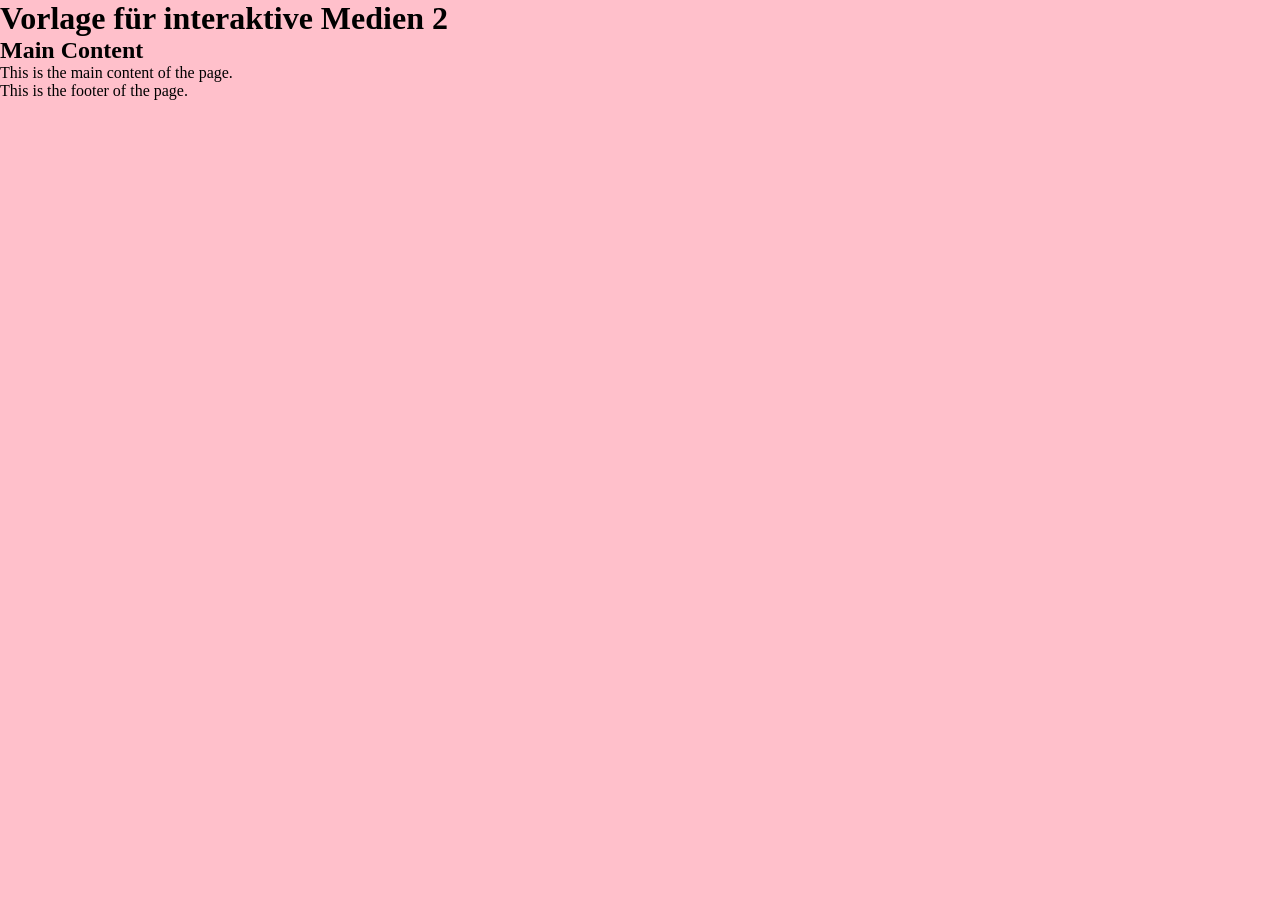
==== index.html @ cc128ef6 "Initial commit" ====
<!DOCTYPE html>
<html lang="de">
<head>
    <meta charset="UTF-8">
    <meta name="viewport" content="width=device-width, initial-scale=1.0">
    <title>Cocktail API</title>
    <link rel="stylesheet" href="css/style.css">
</head>
<body>
    <header>
        <h1>Vorlage für interaktive Medien 2</h1>

    </header>
    <main>
        <h2>Main Content</h2>
        <p>This is the main content of the page.</p>

    </main>
    <footer>
        <p>This is the footer of the page.</p>

    </footer>
    <script src="js/script.js" type="module"></script>
</body>
</html>
---- css/style.css ----
* {
    margin: 0;
    padding: 0;
    box-sizing: border-box;
}


body {
    background-color: pink;
}
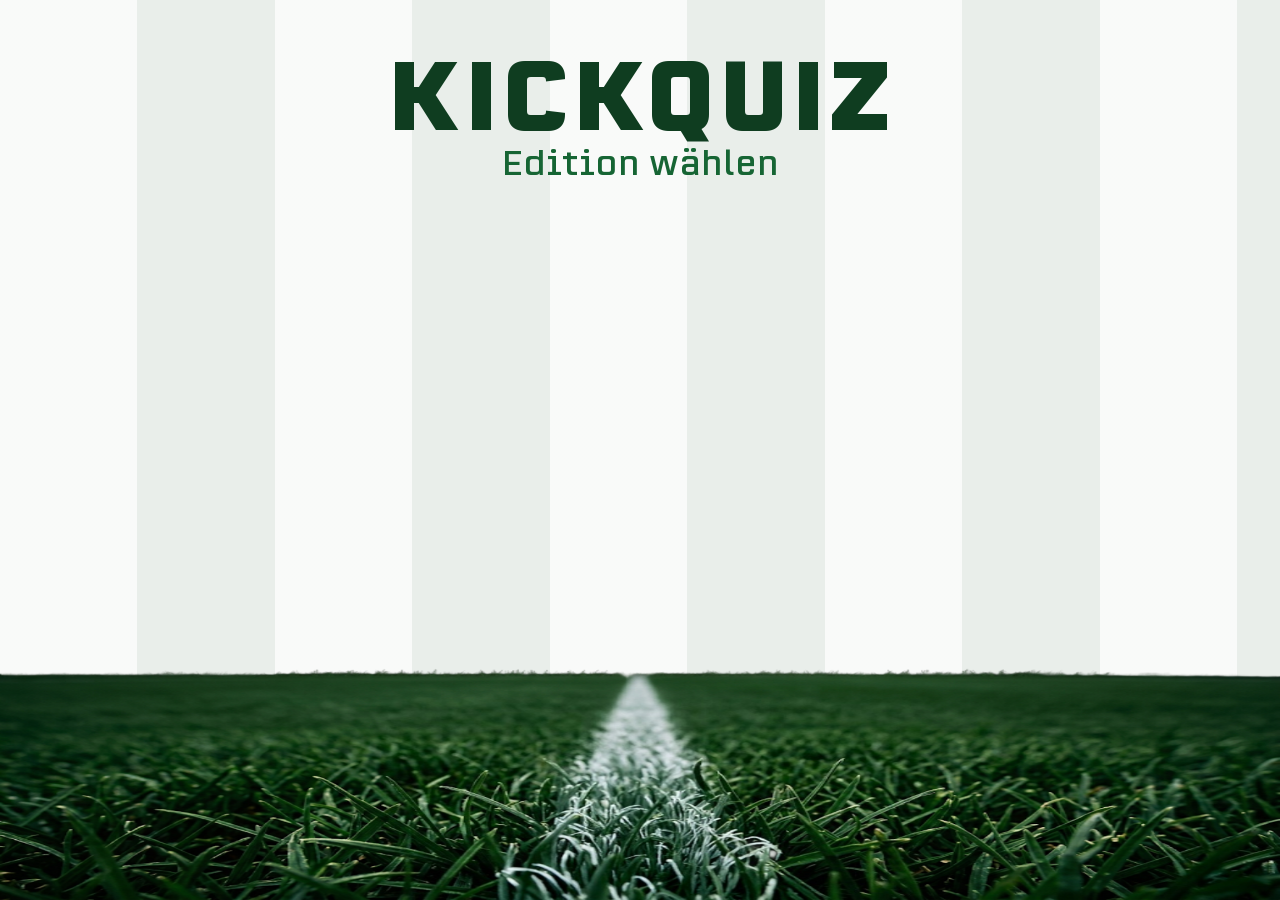
==== commit 3a49653b: "Website done" ====
--- a/index.html
+++ b/index.html
@@ -3,23 +3,181 @@
 <head>
     <meta charset="UTF-8">
     <meta name="viewport" content="width=device-width, initial-scale=1.0">
-    <title>Cocktail API</title>
+    <title>KickQuiz</title>
+
+    <!-- Roboto Slab von Google Fonts (für Frage-Text und Antwort-Buttons) -->
+    <link rel="preconnect" href="https://fonts.googleapis.com">
+    <link rel="preconnect" href="https://fonts.gstatic.com" crossorigin>
+    <link href="https://fonts.googleapis.com/css2?family=Roboto+Slab:wght@400;500;700&display=swap" rel="stylesheet">
+
+    <!-- DotLottie Web Component (unterstützt .lottie-Format) -->
+    <script src="https://unpkg.com/@lottiefiles/dotlottie-wc@0.9.14/dist/dotlottie-wc.js" type="module"></script>
+
     <link rel="stylesheet" href="css/style.css">
 </head>
 <body>
-    <header>
-        <h1>Vorlage für interaktive Medien 2</h1>
 
-    </header>
-    <main>
-        <h2>Main Content</h2>
-        <p>This is the main content of the page.</p>
+    <!-- =============================================
+         LADE-SCREEN
+         Logo + 3 animierte Punkte
+    ============================================= -->
+    <div id="screen-loading" class="screen active">
+        <div class="logo-block">
+            <div class="logo-title">KICKQUIZ</div>
+            <div class="logo-subtitle js-subtitle">Edition wählen</div>
+        </div>
+        <dotlottie-wc
+            id="lottie-loading"
+            src="https://lottie.host/4ba168a7-f4e6-4313-ba37-1962f267f6f4/xBnZWmIIm9.lottie"
+            style="width:300px;height:300px"
+            autoplay>
+        </dotlottie-wc>
+    </div>
 
-    </main>
-    <footer>
-        <p>This is the footer of the page.</p>
+    <!-- =============================================
+         MODUS-SCREEN
+         Wähle Liga Edition oder WM Edition
+    ============================================= -->
+    <div id="screen-mode" class="screen">
+        <div class="logo-block">
+            <div class="logo-title">KICKQUIZ</div>
+            <div class="logo-subtitle js-subtitle">Edition wählen</div>
+        </div>
 
-    </footer>
-    <script src="js/script.js" type="module"></script>
+        <div class="info-card">
+            <h2 class="info-card__title">Wähle einen Modus</h2>
+            <p class="info-card__text">
+                Du siehst ein Team und <strong>6 Kategorien</strong>. Wähle die, in der
+                das Team am besten abschneidet — sie wird dem Team zugewiesen.
+                <strong>6 Runden</strong>, am Ende vergleichst du deine Route mit der idealen.
+            </p>
+            <div class="mode-grid">
+                <button class="btn-mode" id="btn-mode-liga">
+                    <span class="btn-mode__icon">⚽</span>
+                    <div class="btn-mode__text">
+                        <span class="btn-mode__title">Liga Edition</span>
+                        <span class="btn-mode__sub">Premier League · Bundesliga · Serie A · La Liga</span>
+                    </div>
+                </button>
+                <button class="btn-mode" id="btn-mode-wm">
+                    <span class="btn-mode__icon">🏆</span>
+                    <div class="btn-mode__text">
+                        <span class="btn-mode__title">WM Edition</span>
+                        <span class="btn-mode__sub">Alle WM-Turniere 1930–2022 · Alltime-Statistiken</span>
+                    </div>
+                </button>
+            </div>
+        </div>
+    </div>
+
+    <!-- =============================================
+         LIGA-START-SCREEN
+         Logo + Beschreibungskarte + Liga-Auswahl
+    ============================================= -->
+    <div id="screen-start" class="screen">
+        <div class="logo-block">
+            <div class="logo-title">KICKQUIZ</div>
+            <div class="logo-subtitle js-subtitle">Liga Edition</div>
+        </div>
+
+        <div class="info-card">
+            <h2 class="info-card__title">Wähle eine Liga</h2>
+            <div class="league-grid">
+                <button class="btn-league" data-league-id="PL">
+                    <span class="btn-league__flag">🏴󠁧󠁢󠁥󠁮󠁧󠁿</span>
+                    <span class="btn-league__name">Premier League</span>
+                </button>
+                <button class="btn-league" data-league-id="BL1">
+                    <span class="btn-league__flag">🇩🇪</span>
+                    <span class="btn-league__name">Bundesliga</span>
+                </button>
+                <button class="btn-league" data-league-id="SA">
+                    <span class="btn-league__flag">🇮🇹</span>
+                    <span class="btn-league__name">Serie A</span>
+                </button>
+                <button class="btn-league" data-league-id="PD">
+                    <span class="btn-league__flag">🇪🇸</span>
+                    <span class="btn-league__name">La Liga</span>
+                </button>
+            </div>
+        </div>
+    </div>
+
+    <!-- =============================================
+         QUIZ-SCREEN
+         Frage-Card. "Nächste Frage" liegt AUSSERHALB
+         der Card (auf dem Gras, wie im Figma-Design)
+    ============================================= -->
+    <div id="screen-quiz" class="screen">
+        <div class="logo-block">
+            <div class="logo-title">KICKQUIZ</div>
+            <div class="logo-subtitle js-subtitle">Liga Edition</div>
+        </div>
+
+        <div class="quiz-card">
+            <!-- Header: Frage-Nummer + Haus-Button -->
+            <div class="quiz-card__header">
+                <span id="round-display" class="quiz-card__round">Runde 1 von 6</span>
+                <span id="score-badge" class="quiz-card__score">0 Punkte</span>
+                <button id="btn-abort" class="btn-abort" title="Spiel abbrechen">
+                    <!-- Haus-Icon (Material Design) -->
+                    <svg xmlns="http://www.w3.org/2000/svg" viewBox="0 0 24 24" fill="currentColor" width="17" height="17">
+                        <path d="M10 20v-6h4v6h5v-8h3L12 3 2 12h3v8z"/>
+                    </svg>
+                </button>
+            </div>
+
+            <!-- Fortschrittsbalken (6 Segmente, via JS befüllt) -->
+            <div id="progress-bar" class="progress-bar"></div>
+
+            <!-- Team-Anzeige (Wappen / Flagge + Name) -->
+            <div class="team-block">
+                <img id="team-crest" class="team-crest" src="" alt="Team">
+                <span id="team-name" class="team-name">Lädt…</span>
+            </div>
+
+            <!-- Frage-Text -->
+            <p id="question-text" class="question-text">Frage wird geladen…</p>
+
+            <!-- Antwort-Buttons (via JS erzeugt) -->
+            <div id="answer-grid" class="answer-grid"></div>
+
+            <!-- Feedback-Zeile (nach Antwort, anfangs hidden) -->
+            <div id="feedback-bar" class="feedback-bar hidden">
+                <div class="feedback-bar__icon-wrap">
+                    <img id="feedback-icon" class="feedback-bar__icon" src="" alt="">
+                </div>
+                <p id="feedback-text" class="feedback-bar__text"></p>
+            </div>
+        </div>
+
+        <!-- "Nächste Frage" liegt AUSSERHALB der Card -->
+        <button id="btn-next" class="btn-next hidden">Nächste Frage</button>
+    </div>
+
+    <!-- =============================================
+         ERGEBNIS-SCREEN
+    ============================================= -->
+    <div id="screen-result" class="screen">
+        <div class="logo-block">
+            <div class="logo-title">KICKQUIZ</div>
+            <div class="logo-subtitle js-subtitle">Liga Edition</div>
+        </div>
+
+        <div class="info-card result-card">
+            <h2 class="info-card__title">Quiz beendet!</h2>
+            <div class="result-score">
+                <span id="result-score-value">0</span>
+                <span class="result-score__label">Punkte</span>
+            </div>
+            <p id="result-grade" class="result-grade"></p>
+            <p id="result-highscore" class="result-highscore"></p>
+            <div id="result-stats" class="result-stats"></div>
+            <button id="btn-restart" class="btn-primary">Nochmal spielen</button>
+        </div>
+    </div>
+
+    <!-- JS (type="module" für async/await) -->
+    <script src="js/main.js?v=lottie5" type="module"></script>
 </body>
-</html>+</html>
--- a/css/style.css
+++ b/css/style.css
@@ -1,11 +1,1017 @@
-* {
+/* =============================================
+   KickQuiz – Stylesheet
+   Farben & Masse direkt aus Figma-Prototyp
+   ============================================= */
+
+/* =============================================
+   1. FONTS
+   Erbaum (lokal, installiert) = Logo, Titel, Buttons
+   Roboto Slab (Google) = Body / Frage-Text
+   ============================================= */
+@font-face {
+    font-family: 'Erbaum';
+    src: url('../assets/fonts/Erbaum-Black.ttf') format('truetype');
+    font-weight: 900;
+    font-style: normal;
+}
+@font-face {
+    font-family: 'Erbaum';
+    src: url('../assets/fonts/Erbaum-Bold.ttf') format('truetype');
+    font-weight: 700;
+    font-style: normal;
+}
+@font-face {
+    font-family: 'Erbaum';
+    src: url('../assets/fonts/Erbaum-Book.ttf') format('truetype');
+    font-weight: 450;
+    font-style: normal;
+}
+@font-face {
+    font-family: 'Erbaum';
+    src: url('../assets/fonts/Erbaum-Regular.ttf') format('truetype');
+    font-weight: 400;
+    font-style: normal;
+}
+
+/* =============================================
+   2. DESIGN TOKENS (aus Figma)
+   ============================================= */
+:root {
+    --primary:        #0F3D20;   /* Primärgrün – Logo, Borders, Texte */
+    --secondary:      #166534;   /* Sekundärgrün – Subtitel */
+    --accent:         #22C55E;   /* Akzentfarbe – Punkte, Correct */
+    --bg-card:        #F9FAFB;   /* Hintergrund hell – Cards & Buttons */
+    --bg-correct:     #DCFCE7;   /* Richtig-Hintergrund */
+    --bg-wrong:       #FEF2F2;   /* Falsch-Hintergrund */
+    --border-wrong:   #EF4444;   /* Falsch-Border */
+    --amber:          #F59E0B;   /* Amber */
+    --progress-off:   #D9D9D9;   /* Progress inaktiv */
+    --stripe-bg:      #E9EEEA;   /* Hintergrundfarbe zwischen Streifen */
+}
+
+/* =============================================
+   3. RESET
+   ============================================= */
+*, *::before, *::after {
     margin: 0;
     padding: 0;
     box-sizing: border-box;
 }
 
-
+/* =============================================
+   4. BODY & HINTERGRUND
+   Weisse Streifen-Pattern + Rasen-Foto unten
+   (Masse direkt aus Figma: 137px Streifen, 138px Lücke)
+   ============================================= */
 body {
-    background-color: pink;
-}
-
+    font-family: 'Roboto Slab', serif;
+    min-height: 100vh;
+    background-color: var(--stripe-bg);
+
+    /* Zwei überlagerte Hintergründe (oberstes = zuerst gelistet):
+       1. Gras-Foto (untere 52% des Viewports, fixed) — liegt OBEN, verdeckt die Streifen
+       2. Weisse Streifen (volle Seite, scrollend) — liegt HINTER dem Gras */
+    background-image:
+        url('../assets/images/fussballrasen_footer.png'),
+        repeating-linear-gradient(
+            90deg,
+            rgba(255, 255, 255, 0.72) 0px,
+            rgba(255, 255, 255, 0.72) 137px,
+            transparent 137px,
+            transparent 275px
+        );
+
+    /* Gras: 100% breit, 52% Viewport-Höhe / Streifen: volle Grösse */
+    background-size: 100% 52vh, auto;
+
+    /* Gras: unten zentriert, fixiert / Streifen: oben links */
+    background-position: center bottom, top left;
+    background-repeat: no-repeat, repeat;
+    background-attachment: fixed, scroll;
+
+    position: relative;
+}
+
+/* Gras-Foto: fixed am unteren Rand, hinter allen Screens
+   Figma: fussballrasen_footer 1 → y=564 von 1137px Höhe ≈ 50% */
+.grass-footer {
+    position: fixed;
+    bottom: 0;
+    left: 0;
+    width: 100%;
+    height: 52%;
+    object-fit: cover;
+    object-position: top center;
+    z-index: 0;           /* Hinter den Screens (z-index: 1) */
+    pointer-events: none; /* Klicks gehen durch das Bild hindurch */
+    display: block;
+}
+
+/* =============================================
+   5. SCREENS (Seitenmanagement)
+   Nur .active ist sichtbar, alle anderen hidden
+   ============================================= */
+.screen {
+    display: none;
+    position: relative;
+    z-index: 1;          /* Über dem Gras-Bild (z-index: 0) */
+    min-height: 100vh;
+    flex-direction: column;
+    align-items: center;
+    justify-content: flex-start;
+    padding: 48px 24px 100px; /* Unten mehr Platz für btn-next auf dem Gras */
+    gap: 24px;
+    background: transparent; /* Gras scheint durch den leeren unteren Bereich */
+}
+
+.screen.active {
+    display: flex;
+}
+
+.screen.fade-in {
+    animation: fadeIn 0.35s ease forwards;
+}
+
+@keyframes fadeIn {
+    from { opacity: 0; transform: translateY(8px); }
+    to   { opacity: 1; transform: translateY(0); }
+}
+
+/* =============================================
+   6. LOGO-BLOCK
+   "KICKQUIZ" + "WM Edition" – aus Figma
+   Erbaum Black 96px / Regular 32px
+   ============================================= */
+.logo-block {
+    text-align: center;
+    margin-bottom: 8px;
+}
+
+.logo-block--small {
+    margin-bottom: 0;
+}
+
+.logo-title {
+    font-family: 'Erbaum', sans-serif;
+    font-weight: 900;
+    font-size: 96px;
+    line-height: 1;
+    color: var(--primary);
+    letter-spacing: 0.02em;
+    text-transform: uppercase;
+}
+
+.logo-subtitle {
+    font-family: 'Erbaum', sans-serif;
+    font-weight: 400;
+    font-size: 32px;
+    line-height: 1.2;
+    color: var(--secondary);
+    text-align: center;
+}
+
+/* Logo gleich gross auf allen Screens (wie in Figma) */
+
+/* =============================================
+   7. LADE-DOTS (Animation im Start-Screen)
+   ============================================= */
+.loading-dots {
+    display: flex;
+    gap: 20px;
+    margin-top: 16px;
+}
+
+.loading-dots span {
+    width: 18px;
+    height: 18px;
+    border-radius: 50%;
+    background: var(--accent);
+    animation: dotBounce 1.2s ease infinite;
+}
+
+.loading-dots span:nth-child(2) {
+    animation-delay: 0.2s;
+    border-radius: 8px;
+    background: var(--primary);
+}
+
+.loading-dots span:nth-child(3) {
+    animation-delay: 0.4s;
+}
+
+@keyframes dotBounce {
+    0%, 80%, 100% { transform: scale(1);   opacity: 1; }
+    40%            { transform: scale(1.4); opacity: 0.8; }
+}
+
+/* =============================================
+   8. INFO-CARD (Start-Screen & Result-Screen)
+   Aus Figma: #F9FAFB, 4px Border #0F3D20, 45px Radius
+   ============================================= */
+.info-card {
+    background: var(--bg-card);
+    border: 4px solid var(--primary);
+    border-radius: 45px;
+    padding: 38px 45px 37px;
+    width: 100%;
+    max-width: 821px;
+    display: flex;
+    flex-direction: column;
+    gap: 20px;
+}
+
+.info-card__title {
+    font-family: 'Erbaum', sans-serif;
+    font-weight: 700;
+    font-size: 32px;
+    color: var(--primary);
+    line-height: 1.2;
+}
+
+.info-card__text {
+    font-family: 'Roboto Slab', serif;
+    font-weight: 400;
+    font-size: 20px;
+    color: var(--primary);
+    line-height: 1.5;
+}
+
+/* =============================================
+   9. PRIMÄR-BUTTON ("Quiz starten" / "Nochmal spielen")
+   Aus Figma: #0F3D20, weiss, 732px breit, 69px hoch, 15px Radius
+   ============================================= */
+.btn-primary {
+    font-family: 'Erbaum', sans-serif;
+    font-weight: 700;
+    font-size: 20px;
+    color: var(--accent);   /* Grüner Text wie in Figma */
+    background: var(--primary);
+    border: none;
+    border-radius: 15px;
+    height: 69px;
+    width: 100%;
+    cursor: pointer;
+    transition: background 0.15s ease, transform 0.1s ease;
+    margin-top: 4px;
+}
+
+.btn-primary:hover {
+    background: var(--secondary);
+    transform: translateY(-1px);
+}
+
+.btn-primary:active {
+    transform: translateY(0);
+}
+
+/* =============================================
+   9b. LIGA-AUSWAHL
+   2×2 Grid mit Liga-Karten auf dem Start-Screen
+   ============================================= */
+.league-grid {
+    display: grid;
+    grid-template-columns: 1fr 1fr;
+    gap: 14px;
+    margin-top: 8px;
+}
+
+.btn-league {
+    font-family: 'Roboto Slab', serif;
+    font-weight: 500;
+    font-size: 16px;
+    color: var(--primary);
+    background: var(--bg-card);
+    border: 2px solid var(--primary);
+    border-radius: 15px;
+    padding: 18px 14px;
+    cursor: pointer;
+    display: flex;
+    flex-direction: column;
+    align-items: center;
+    gap: 8px;
+    transition: background 0.12s ease, border-color 0.12s ease, transform 0.1s ease;
+}
+
+.btn-league:hover {
+    background: var(--primary);
+    color: var(--accent);
+    transform: translateY(-2px);
+}
+
+.btn-league:active {
+    transform: translateY(0);
+}
+
+.btn-league__flag {
+    font-size: 32px;
+    line-height: 1;
+}
+
+.btn-league__name {
+    font-size: 14px;
+    font-weight: 700;
+    text-align: center;
+    line-height: 1.2;
+}
+
+/* =============================================
+   10. QUIZ-CARD
+   Aus Figma: gleiche Basis wie info-card
+   Padding 38px top, 37px bottom, 44-45px Seiten
+   ============================================= */
+.quiz-card {
+    background: var(--bg-card);
+    border: 4px solid var(--primary);
+    border-radius: 45px;
+    padding: 38px 44px 37px 45px;
+    width: 100%;
+    max-width: 821px;
+    display: flex;
+    flex-direction: column;
+    gap: 20px;
+}
+
+/* Header: "Frage X von 8" links + "XX Punkte" Pill rechts */
+.quiz-card__header {
+    display: flex;
+    align-items: center;
+    justify-content: space-between;
+}
+
+/* "Frage X von 8" – Roboto Slab Medium 20px */
+.quiz-card__round {
+    font-family: 'Roboto Slab', serif;
+    font-weight: 500;
+    font-size: 20px;
+    color: var(--primary);
+}
+
+/* Punkte-Badge – #0F3D20 Pill, #22C55E Text, Roboto Slab Medium */
+.quiz-card__score {
+    font-family: 'Roboto Slab', serif;
+    font-weight: 500;
+    font-size: 20px;
+    color: var(--accent);
+    background: var(--primary);
+    border-radius: 25px;
+    padding: 3px 19px 2px 18px;
+    min-width: 145px;
+    height: 43px;
+    display: flex;
+    align-items: center;
+    justify-content: center;
+    transition: transform 0.15s ease;
+}
+
+/* =============================================
+   9b. MODUS-AUSWAHL
+   Zwei grosse Karten: Liga Edition / WM Edition
+   ============================================= */
+.mode-grid {
+    display: flex;
+    flex-direction: column;
+    gap: 14px;
+    width: 100%;
+}
+
+.btn-mode {
+    display: flex;
+    align-items: center;
+    gap: 16px;
+    padding: 20px 22px;
+    background: var(--bg-card);
+    border: 2px solid var(--primary);
+    border-radius: 18px;
+    cursor: pointer;
+    text-align: left;
+    transition: background 0.15s ease, border-color 0.15s ease, transform 0.1s ease;
+}
+
+.btn-mode:hover {
+    background: var(--primary);
+    transform: translateY(-2px);
+}
+
+.btn-mode:hover .btn-mode__title,
+.btn-mode:hover .btn-mode__sub {
+    color: #fff;
+}
+
+.btn-mode:active { transform: translateY(0); }
+
+.btn-mode__icon {
+    font-size: 36px;
+    line-height: 1;
+    flex-shrink: 0;
+}
+
+.btn-mode__text {
+    display: flex;
+    flex-direction: column;
+    gap: 3px;
+}
+
+.btn-mode__title {
+    font-family: 'Erbaum', sans-serif;
+    font-weight: 700;
+    font-size: 20px;
+    color: var(--primary);
+    line-height: 1;
+}
+
+.btn-mode__sub {
+    font-family: 'Roboto Slab', serif;
+    font-size: 13px;
+    color: var(--secondary);
+    line-height: 1.3;
+}
+
+/* Haus-Button — Icon rechts im Card-Header */
+.btn-abort {
+    background: none;
+    border: 2px solid var(--primary);
+    border-radius: 50%;
+    color: var(--primary);
+    width: 36px;
+    height: 36px;
+    cursor: pointer;
+    display: flex;
+    align-items: center;
+    justify-content: center;
+    flex-shrink: 0;
+    opacity: 0.65;
+    transition: opacity 0.15s ease, background 0.15s ease, color 0.15s ease;
+    padding: 0;
+}
+
+.btn-abort:hover {
+    opacity: 1;
+    background: var(--primary);
+    color: #fff;
+}
+
+.btn-abort svg { pointer-events: none; }
+
+/* =============================================
+   11. FORTSCHRITTSBALKEN
+   20 kleine Pill-Segmente (hier 8 für 8 Runden)
+   Aktiv: #22C55E, Inaktiv: #D9D9D9
+   ============================================= */
+.progress-bar {
+    display: flex;
+    gap: 4px;
+    align-items: center;
+}
+
+.progress-bar__segment {
+    height: 6px;
+    flex: 1;
+    border-radius: 6px;
+    background: var(--progress-off);
+    transition: background 0.3s ease;
+}
+
+.progress-bar__segment.active {
+    background: var(--accent);
+}
+
+/* =============================================
+   12. TEAM-BLOCK
+   Wappen + Name über der Frage
+   ============================================= */
+.team-block {
+    display: flex;
+    align-items: center;
+    gap: 16px;
+}
+
+.team-crest {
+    width: 56px;
+    height: 56px;
+    object-fit: contain;
+}
+
+.team-name {
+    font-family: 'Erbaum', sans-serif;
+    font-weight: 700;
+    font-size: 24px;
+    color: var(--primary);
+}
+
+/* =============================================
+   13. FRAGE-TEXT
+   Erbaum Bold 32px, #0F3D20
+   ============================================= */
+.question-text {
+    font-family: 'Erbaum', sans-serif;
+    font-weight: 700;
+    font-size: 32px;
+    color: var(--primary);
+    line-height: 1.25;
+}
+
+/* =============================================
+   14. ANTWORT-GRID & BUTTONS
+   Aus Figma: 2×2 Grid, je 356px breit, 69px hoch,
+   2px Border #0F3D20, 15px Radius, #F9FAFB BG
+   Roboto Slab Regular 20px
+   ============================================= */
+.answer-grid {
+    display: grid;
+    grid-template-columns: 1fr;
+    gap: 12px;
+}
+
+.answer-btn {
+    font-family: 'Roboto Slab', serif;
+    font-weight: 400;
+    font-size: 18px;
+    color: var(--primary);
+    background: var(--bg-card);
+    border: 2px solid var(--primary);
+    border-radius: 15px;
+    min-height: 56px;
+    height: auto;
+    padding: 14px 18px;
+    cursor: pointer;
+    display: flex;
+    align-items: center;
+    justify-content: flex-start;
+    gap: 8px;
+    text-align: left;
+    transition: background 0.12s ease, border-color 0.12s ease, transform 0.1s ease;
+}
+
+.answer-btn:hover:not(:disabled) {
+    background: #edf7f0;
+    transform: translateY(-1px);
+}
+
+.answer-btn:active:not(:disabled) {
+    transform: translateY(0);
+}
+
+/* Richtige Antwort – #DCFCE7 BG, #22C55E Border & Text */
+.answer-btn.correct {
+    background: var(--bg-correct);
+    border-color: var(--accent);
+    color: var(--accent);
+    animation: correctPulse 0.4s ease;
+}
+
+/* Falsche Antwort (angeklickt) – rot */
+.answer-btn.wrong {
+    background: var(--bg-wrong);
+    border-color: var(--border-wrong);
+    color: var(--border-wrong);
+    animation: wrongShake 0.45s ease;
+}
+
+/* Richtige Antwort einblenden wenn Falsch gewählt */
+.answer-btn.correct-reveal {
+    background: var(--bg-correct);
+    border-color: var(--accent);
+    color: var(--accent);
+}
+
+/* Deaktiviert nach Antwort */
+.answer-btn:disabled {
+    cursor: not-allowed;
+    opacity: 0.55;
+}
+
+.answer-btn.correct:disabled,
+.answer-btn.correct-reveal:disabled {
+    opacity: 1;
+}
+
+.answer-btn.wrong:disabled {
+    opacity: 1;
+}
+
+/* Checkmark-Icon in Button */
+.answer-btn__icon {
+    width: 22px;
+    height: 22px;
+    object-fit: contain;
+    flex-shrink: 0;
+}
+
+/* Rang-Badge (#X) — erscheint nach der Antwort am geklickten Button */
+.answer-btn__rank {
+    background: var(--primary);
+    color: #fff;
+    font-family: 'Erbaum', sans-serif;
+    font-weight: 700;
+    font-size: 13px;
+    padding: 3px 10px;
+    border-radius: 20px;
+    white-space: nowrap;
+    flex-shrink: 0;
+    opacity: 0;
+    animation: rankFadeIn 0.25s ease forwards;
+}
+
+@keyframes rankFadeIn {
+    from { opacity: 0; transform: scale(0.8); }
+    to   { opacity: 1; transform: scale(1); }
+}
+
+/* Badge-Farbe je nach Antwort-Status */
+.answer-btn.correct        .answer-btn__rank,
+.answer-btn.correct-reveal .answer-btn__rank { background: var(--accent); }
+.answer-btn.wrong          .answer-btn__rank  { background: var(--border-wrong); }
+
+/* Belegte Kategorie — ausgegraut, Wappen + Rang sichtbar */
+.answer-btn.assigned {
+    opacity: 0.55;
+    cursor: not-allowed;
+}
+
+/* Container für Wappen + Rang rechts im Button */
+.answer-btn__assigned {
+    margin-left: auto;
+    display: flex;
+    align-items: center;
+    gap: 4px;
+    flex-shrink: 0;
+}
+
+.answer-btn__assigned-crest {
+    width: 22px;
+    height: 22px;
+    object-fit: contain;
+    border-radius: 2px;
+}
+
+/* .answer-btn__rank innerhalb assigned: dunkelgrün (neutral, kein Spieler-Feedback) */
+.answer-btn.assigned .answer-btn__rank {
+    background: var(--secondary);
+    opacity: 1;
+    animation: none;
+}
+
+@keyframes correctPulse {
+    0%   { transform: scale(1); }
+    40%  { transform: scale(1.03); }
+    100% { transform: scale(1); }
+}
+
+@keyframes wrongShake {
+    0%, 100% { transform: translateX(0); }
+    25%       { transform: translateX(-6px); }
+    75%       { transform: translateX(6px); }
+}
+
+/* =============================================
+   15. FEEDBACK-BAR
+   Figma: Rundes Icon-Badge links + heller Hauptbereich
+   ============================================= */
+.feedback-bar {
+    display: flex;
+    align-items: center;
+    gap: 14px;
+    border-radius: 15px;
+    min-height: 69px;
+    padding: 12px 16px 12px 12px;
+}
+
+.feedback-bar.correct { background: var(--bg-correct); }
+.feedback-bar.wrong   { background: var(--bg-wrong); }
+
+/* Rundes Icon-Badge auf der linken Seite (wie in Figma) */
+.feedback-bar__icon-wrap {
+    width: 44px;
+    height: 44px;
+    border-radius: 50%;
+    display: flex;
+    align-items: center;
+    justify-content: center;
+    flex-shrink: 0;
+}
+
+.feedback-bar.correct .feedback-bar__icon-wrap { background: var(--accent); }
+.feedback-bar.wrong   .feedback-bar__icon-wrap { background: var(--border-wrong); }
+
+.feedback-bar__icon {
+    width: 26px;
+    height: 26px;
+    object-fit: contain;
+    filter: brightness(0) invert(1); /* Icon weiss auf farbigem Badge */
+}
+
+.feedback-bar__text {
+    font-family: 'Roboto Slab', serif;
+    font-weight: 400;
+    font-size: 17px;
+    color: var(--primary);
+    line-height: 1.4;
+}
+
+/* =============================================
+   16. "NÄCHSTE FRAGE" BUTTON
+   Volle Breite, gleicher Stil wie btn-primary
+   ============================================= */
+.btn-next {
+    font-family: 'Erbaum', sans-serif;
+    font-weight: 700;
+    font-size: 20px;
+    color: var(--accent);   /* Grüner Text wie in Figma */
+    background: var(--primary);
+    border: none;
+    border-radius: 15px;
+    height: 69px;
+    width: 100%;
+    max-width: 821px;       /* Gleiche Breite wie Quiz-Card */
+    cursor: pointer;
+    transition: background 0.15s ease, transform 0.1s ease;
+    /* Button liegt ausserhalb der Card (auf dem Gras) */
+}
+
+.btn-next:hover {
+    background: var(--secondary);
+    transform: translateY(-1px);
+}
+
+.btn-next:active {
+    transform: translateY(0);
+}
+
+/* =============================================
+   17. ERGEBNIS-SCREEN
+   ============================================= */
+.result-card {
+    text-align: center;
+    align-items: center;
+}
+
+.result-score {
+    display: flex;
+    flex-direction: column;
+    align-items: center;
+    gap: 4px;
+}
+
+.result-score span:first-child {
+    font-family: 'Erbaum', sans-serif;
+    font-weight: 900;
+    font-size: 80px;
+    color: var(--primary);
+    line-height: 1;
+}
+
+.result-score__label {
+    font-family: 'Roboto Slab', serif;
+    font-size: 20px;
+    color: var(--secondary);
+    font-weight: 400;
+}
+
+.result-grade {
+    font-family: 'Roboto Slab', serif;
+    font-size: 24px;
+    font-weight: 500;
+    color: var(--primary);
+}
+
+.result-stats {
+    display: grid;
+    grid-template-columns: 1fr 1fr;
+    gap: 12px;
+    width: 100%;
+}
+
+.result-stat {
+    background: var(--bg-card);
+    border: 2px solid var(--primary);
+    border-radius: 15px;
+    padding: 16px;
+    text-align: center;
+}
+
+.result-stat__value {
+    font-family: 'Erbaum', sans-serif;
+    font-weight: 900;
+    font-size: 36px;
+    color: var(--accent);
+}
+
+.result-stat__label {
+    font-family: 'Roboto Slab', serif;
+    font-size: 14px;
+    color: var(--secondary);
+    margin-top: 4px;
+}
+
+/* =============================================
+   18. LÖSUNGSVERGLEICH
+   Paginated Slider auf dem Ergebnis-Screen
+   ============================================= */
+.lv-wrap {
+    margin: 20px 0 4px;
+    width: 100%;
+    text-align: left;
+}
+
+.lv-header {
+    display: flex;
+    justify-content: space-between;
+    align-items: center;
+    margin-bottom: 10px;
+}
+
+.lv-title {
+    font-family: 'Erbaum', sans-serif;
+    font-weight: 700;
+    font-size: 15px;
+    color: var(--primary);
+}
+
+.lv-nav {
+    display: flex;
+    align-items: center;
+    gap: 8px;
+}
+
+.lv-btn {
+    background: none;
+    border: none;
+    color: var(--primary);
+    font-size: 22px;
+    cursor: pointer;
+    padding: 0 4px;
+    opacity: 0.55;
+    line-height: 1;
+}
+
+.lv-btn:hover { opacity: 1; }
+
+.lv-dots {
+    display: flex;
+    gap: 5px;
+    align-items: center;
+}
+
+.lv-dot {
+    width: 7px;
+    height: 7px;
+    border-radius: 50%;
+    background: rgba(15, 61, 32, 0.2);
+    transition: background 0.2s ease;
+}
+
+.lv-dot.active { background: var(--primary); }
+
+/* Cards */
+.lv-cards { position: relative; }
+
+.lv-card {
+    display: none;
+    background: #fff;
+    border: 2px solid var(--primary);
+    border-radius: 15px;
+    padding: 14px 16px;
+}
+
+.lv-card.active { display: block; }
+
+.lv-card__head {
+    display: flex;
+    justify-content: space-between;
+    align-items: center;
+    margin-bottom: 10px;
+}
+
+.lv-card__team {
+    display: flex;
+    align-items: center;
+    gap: 8px;
+}
+
+.lv-card__crest {
+    width: 26px;
+    height: 26px;
+    object-fit: contain;
+}
+
+.lv-card__name {
+    font-family: 'Erbaum', sans-serif;
+    font-weight: 700;
+    font-size: 15px;
+    color: var(--primary);
+}
+
+.lv-card__round {
+    font-family: 'Roboto Slab', serif;
+    font-size: 12px;
+    color: var(--secondary);
+}
+
+.lv-card__divider {
+    border: none;
+    border-top: 1px solid rgba(15, 61, 32, 0.15);
+    margin: 8px 0 12px;
+}
+
+.lv-card__cols {
+    display: flex;
+    gap: 16px;
+}
+
+.lv-col { flex: 1; }
+
+.lv-col__label {
+    font-family: 'Roboto Slab', serif;
+    font-size: 11px;
+    color: var(--secondary);
+    text-transform: uppercase;
+    letter-spacing: 0.5px;
+    margin-bottom: 4px;
+}
+
+.lv-col__cat {
+    font-family: 'Roboto Slab', serif;
+    font-size: 13px;
+    font-weight: 600;
+    color: var(--primary);
+    margin-bottom: 6px;
+    line-height: 1.3;
+}
+
+.lv-col__rank {
+    font-family: 'Erbaum', sans-serif;
+    font-weight: 900;
+    font-size: 26px;
+    color: var(--primary);
+}
+
+.lv-col__rank.optimal {
+    color: var(--accent);
+}
+
+.lv-col__rank--ideal {
+    color: var(--secondary);
+    opacity: 0.6;
+}
+
+.lv-optimal-badge {
+    margin-top: 10px;
+    font-family: 'Roboto Slab', serif;
+    font-size: 12px;
+    color: var(--accent);
+    font-weight: 600;
+}
+
+/* Neutrale Feedback-Bar (kein Richtig/Falsch) */
+.feedback-bar.neutral {
+    background: rgba(15, 61, 32, 0.06);
+}
+
+/* =============================================
+   19. LOTTIE ANIMATIONEN
+   ============================================= */
+
+/* Lade-Screen: feste Maße, kein Flex-Stretch */
+#lottie-loading {
+    width: 300px;
+    height: 300px;
+    flex-shrink: 0;   /* verhindert Stauchung durch Flex-Container */
+}
+
+/* Ergebnis-Screen: etwas kleiner, Karte hat begrenzt Platz */
+#lottie-result {
+    width: 220px;
+    height: 220px;
+    display: block;
+    margin: 0 auto 4px;
+}
+
+/* =============================================
+   20. UTILITY
+   ============================================= */
+.hidden {
+    display: none !important;
+}
+
+/* =============================================
+   20. RESPONSIVE (Mobile < 640px)
+   Antwort-Buttons: 1 Spalte statt 2
+   Logo kleiner
+   ============================================= */
+@media (max-width: 640px) {
+    .logo-title          { font-size: 56px; }
+    .logo-subtitle       { font-size: 20px; }
+
+    .answer-grid         { grid-template-columns: 1fr; }
+
+    .info-card,
+    .quiz-card           { padding: 24px 20px; border-radius: 28px; }
+
+    .question-text       { font-size: 22px; }
+    .quiz-card__score    { min-width: 110px; font-size: 17px; }
+    .quiz-card__round    { font-size: 17px; }
+
+    .btn-next            { max-width: 100%; }
+
+    body::after          { height: 38%; }
+}
